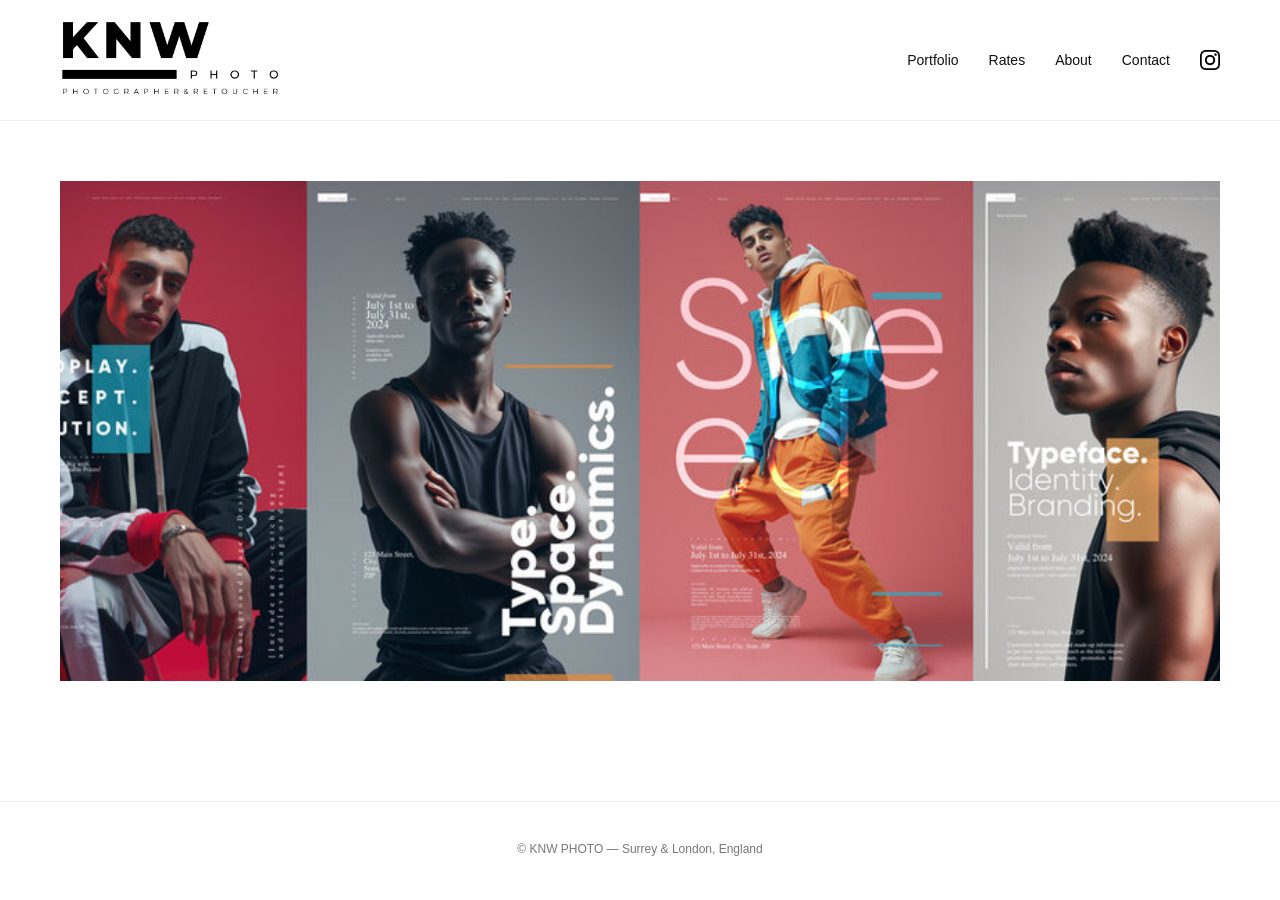
==== index.html @ 786fbc4c "Add files via upload" ====
<!DOCTYPE html>
<html lang="en">
<head>
    <meta charset="UTF-8">
    <title>Home | KNW PHOTO</title>
    <meta name="description" content="Beauty, commercial and editorial photography portfolio by KNW PHOTO. Based in Surrey & London, England.">
    <meta name="viewport" content="width=device-width, initial-scale=1.0">

    <!-- Main CSS -->
    <link rel="stylesheet" href="assets/css/style.css">
</head>
<body>

<!-- ===================== HEADER ===================== -->
<header class="site-header">
    <nav class="nav">
        <a href="index.html" class="site-logo" aria-label="Home">
            <img src="assets/images/logo.png" alt="KNW PHOTO">
        </a>

        <!-- Hamburger menu for mobile -->
        <div class="hamburger" aria-label="Menu">&#9776;</div>

        <ul class="nav-links">
            <li><a href="portfolio.html">Portfolio</a></li>
            <li><a href="rates.html">Rates</a></li>
            <li><a href="about.html">About</a></li>
            <li><a href="contact.html">Contact</a></li>
            <li class="instagram-li">
                <a href="https://www.instagram.com/knw.photo/" target="_blank" aria-label="Instagram">
                    <img src="assets/icons/instagram.png" alt="Instagram" class="instagram-icon">
                </a>
            </li>
        </ul>
    </nav>
</header>

<!-- ===================== MAIN ===================== -->
<main class="site-container">

    <!-- Hero Banner linking to Portfolio -->
    <section class="hero-banner">
        <a href="portfolio.html">
            <img src="assets/images/hero/hero.jpg" alt="KNW PHOTO" class="hero-image">
            <div class="hero-overlay">
                <span class="hero-text">KNW PHOTO - Photographer & Retoucher</span>
            </div>
        </a>
    </section>

</main>


<!-- ===================== FOOTER ===================== -->
<footer class="site-footer">
    © KNW PHOTO — Surrey & London, England
</footer>

<!-- JS for mobile nav -->
<script src="assets/js/nav.js"></script>
</body>
</html>
---- assets/css/style.css ----
/* ===================== RESET ===================== */
* {
    margin: 0;
    padding: 0;
    box-sizing: border-box;
}

body {
    font-family: Arial, Helvetica, sans-serif;
    color: #111;
    background: #fff;
}

/* ===================== HEADER ===================== */
.site-header {
    border-bottom: 1px solid #eee;
    position: relative;
    z-index: 1000; /* ensures header sits above main content */
}

.nav {
    max-width: 1200px;
    margin: 0 auto;
    padding: 20px;
    display: flex;
    justify-content: space-between;
    align-items: center;
    position: relative;
    z-index: 1001;
}

/* LOGO IMAGE */
.site-logo {
    display: block;
}

.site-logo img {
    height: 80px;
    width: auto;
    display: block;
}

/* Hamburger menu - hidden on desktop */
.hamburger {
    display: none;
    font-size: 28px;
    cursor: pointer;
    position: relative;
    z-index: 1002; /* always on top */
}

/* NAV LINKS */
.nav-links {
    list-style: none;
    display: flex;
    gap: 30px;
    align-items: center;
    position: relative;
    z-index: 1000;
}

.nav-links a {
    text-decoration: none;
    color: #111;
    font-size: 14px;
}

/* Instagram icon */
.instagram-icon {
    width: 20px;
    height: 20px;
    display: block;
}

header nav ul li.instagram-li a {
    display: flex;
    align-items: center;
}

header nav ul li a {
    color: #111;
    text-decoration: none;
    display: inline-flex;
    align-items: center;
    transition: color 0.25s ease, transform 0.25s ease;
    transform-origin: center;
}

header nav ul li a:hover {
    color: #888;
    transform: scale(1.08);
}

header nav ul li a img,
header nav ul li a svg {
    display: block;
    width: 18px;
    height: auto;
    transition: inherit;
}

/* ===================== MOBILE NAV ===================== */
@media (max-width: 768px) {
    .hamburger {
        display: block;
    }

    .nav-links {
        display: none;
        flex-direction: column;
        position: absolute;
        top: 100%;
        right: 0;
        background: #fff;
        width: 220px;
        box-shadow: 0 4px 12px rgba(0,0,0,0.1);
        border-radius: 0 0 6px 6px;
        padding: 15px 0;
        z-index: 1005; /* ensures dropdown sits above content */
    }

    .nav-links.active {
        display: flex;
    }
}

/* ===================== MAIN ===================== */
.site-container {
    max-width: 1200px;
    margin: 0 auto;
    padding: 60px 20px;
}

.page-header {
    margin-bottom: 40px;
}

.page-header h1 {
    font-size: 28px;
    margin-bottom: 10px;
}

.page-header p {
    font-size: 14px;
    color: #666;
}

/* ===================== HERO BANNER ===================== */
.hero-banner {
    position: relative;
    width: 100%;
    max-width: 1200px;
    margin: 0 auto 60px auto;
    overflow: hidden;
    cursor: pointer;
    z-index: 0;
}

.hero-image {
    width: 100%;
    height: 500px;
    object-fit: cover;
    display: block;
    transition: transform 0.4s ease, filter 0.4s ease;
}

.hero-overlay {
    position: absolute;
    inset: 0;
    background: rgba(0,0,0,0);
    display: flex;
    align-items: center;
    justify-content: center;
    transition: background 0.4s ease;
    z-index: 1;
}

.hero-text {
    color: #fff;
    font-size: 28px;
    opacity: 0;
    transition: opacity 0.4s ease;
    text-align: center;
    letter-spacing: 0.05em;
    padding: 0 10px;
    z-index: 2;
}

.hero-banner:hover .hero-image {
    transform: scale(1.05);
}

.hero-banner:hover .hero-overlay {
    background: rgba(0,0,0,0.4);
}

.hero-banner:hover .hero-text {
    opacity: 1;
}

.hero-banner a {
    display: block;
    text-decoration: none;
    color: inherit;
}

/* ===================== PORTFOLIO TILES ===================== */
.portfolio-tiles {
    display: grid;
    grid-template-columns: repeat(3, 1fr);
    gap: 20px;
}

.portfolio-item {
    position: relative;
    overflow: hidden;
    text-decoration: none;
    color: #fff;
}

.portfolio-item img {
    width: 100%;
    height: 100%;
    object-fit: cover;
    display: block;
    transition: transform 0.4s ease;
}

.portfolio-label {
    position: absolute;
    top: 50%;
    left: 50%;
    transform: translate(-50%, -50%);
    letter-spacing: 0.2em;
    font-size: 14px;
    opacity: 0;
    transition: opacity 0.3s ease;
    z-index: 2;
}

.portfolio-item::after {
    content: "";
    position: absolute;
    inset: 0;
    background: rgba(0,0,0,0.4);
    opacity: 0;
    transition: opacity 0.3s ease;
}

.portfolio-item:hover img {
    transform: scale(1.05);
}

.portfolio-item:hover::after {
    opacity: 1;
}

.portfolio-item:hover .portfolio-label {
    opacity: 1;
}

/* ===================== FOOTER ===================== */
.site-footer {
    text-align: center;
    padding: 40px 20px;
    font-size: 12px;
    color: #777;
    border-top: 1px solid #eee;
}

/* ===================== CONTACT PAGE ===================== */
.contact-info {
    display: flex;
    flex-direction: column;
    align-items: center;
    gap: 50px;
    margin-top: 60px;
}

.contact-links {
    display: flex;
    flex-direction: column;
    align-items: center;
    gap: 25px;
}

.contact-item {
    display: flex;
    align-items: center;
    gap: 10px;
    font-size: 18px;
    text-decoration: none;
    color: #111;
    transition: transform 0.25s ease, opacity 0.25s ease;
}

.contact-item:hover {
    transform: scale(1.03);
    opacity: 0.8;
}

.contact-icon {
    width: 20px;
    height: 20px;
    display: inline-block;
}

.contact-map {
    width: 100%;
    max-width: 600px;
    border-radius: 6px;
    overflow: hidden;
    box-shadow: 0 4px 12px rgba(0,0,0,0.1);
}

.contact-map img {
    width: 100%;
    height: auto;
    display: block;
}

/* ===================== RATES PAGE ===================== */
.commercial-notice,
.portfolio-packages,
.retouching-rates {
    margin-bottom: 60px;
    text-align: center;
}

.commercial-notice h2,
.portfolio-packages h2,
.retouching-rates h2 {
    font-size: 22px;
    margin-bottom: 15px;
}

.commercial-notice p {
    font-size: 16px;
    color: #333;
}

.commercial-notice a {
    text-decoration: none;
    color: #111;
    font-weight: bold;
    transition: color 0.25s ease;
}

.commercial-notice a:hover {
    color: #888;
}

/* ===================== PORTFOLIO PACKAGES ===================== */
.packages-grid {
    display: grid;
    grid-template-columns: repeat(auto-fit, minmax(250px, 1fr));
    gap: 20px;
    max-width: 1200px;
    margin: 0 auto;
    text-align: left;
}

.package {
    background: #fff;
    border: 1px solid #eee;
    border-radius: 6px;
    padding: 20px;
    transition: transform 0.3s ease, box-shadow 0.3s ease;
}

.package:hover {
    transform: translateY(-3px);
    box-shadow: 0 6px 18px rgba(0,0,0,0.1);
}

.package h3 {
    font-size: 18px;
    margin-bottom: 10px;
}

.package p {
    font-size: 14px;
    margin-bottom: 10px;
    line-height: 1.5;
}

.package ul {
    list-style: none;
    padding-left: 0;
}

.package ul li {
    position: relative;
    padding-left: 18px;
    margin-bottom: 6px;
    font-size: 14px;
}

.package ul li::before {
    content: "•";
    position: absolute;
    left: 0;
    color: #888;
    font-size: 14px;
    line-height: 1;
}

/* ===================== RETOUCHING RATES ===================== */
.retouch-list {
    list-style: none;
    padding: 0;
    font-size: 16px;
    color: #333;
}

.retouch-list li {
    margin-bottom: 10px;
}

/* ===================== ABOUT PAGE ===================== */
.about-page {
    max-width: 1200px;
    margin: 0 auto;
    padding: 60px 20px;
    font-family: Arial, Helvetica, sans-serif;
    color: #111;
}

.about-intro {
    display: flex;
    align-items: flex-start;
    gap: 40px;
    margin-bottom: 60px;
    flex-wrap: wrap;
}

.about-text {
    flex: 1 1 400px;
    font-size: 16px;
    line-height: 1.6;
}

.about-text p {
    margin-bottom: 15px;
}

.about-images {
    flex: 1 1 400px;
    display: flex;
    flex-direction: column;
    gap: 20px;
}

.about-images img {
    width: 100%;
    max-width: 470px;  
    height: auto;      
    border-radius: 6px;
    box-shadow: 0 4px 12px rgba(0,0,0,0.08);
    display: block;
    object-fit: cover;
}

/* Fix alignment for background section */
.about-background {
    text-align: left;
    font-size: 16px;
    line-height: 1.6;
    max-width: 1200px;
    margin: 0 auto 60px auto;
    padding: 0 20px;
}

.about-background h2 {
    font-size: 22px;
    margin-bottom: 15px;
}

/* ===================== RESPONSIVE ===================== */
@media (max-width: 1024px) {
    .about-intro {
        gap: 30px;
    }
    .about-images img {
        max-height: 250px;
    }
    .packages-grid {
        grid-template-columns: repeat(2, 1fr);
    }
}

@media (max-width: 768px) {
    .about-intro {
        flex-direction: column;
    }
    .about-images {
        flex-direction: row;
        gap: 15px;
    }
    .about-images img {
        max-height: 200px;
        flex: 1 1 50%;
    }
    .about-text, .about-background {
        font-size: 15px;
    }
    .packages-grid {
        grid-template-columns: 1fr;
    }
    .commercial-notice p,
    .retouch-list li {
        font-size: 14px;
    }
    .commercial-notice h2,
    .portfolio-packages h2,
    .retouching-rates h2 {
        font-size: 20px;
    }
    .package h3 {
        font-size: 16px;
    }
}

@media (max-width: 480px) {
    .about-images {
        flex-direction: column;
    }
    .about-images img {
        max-height: 180px;
    }
    .about-text, .about-background {
        font-size: 14px;
        padding: 0 15px;
    }
}
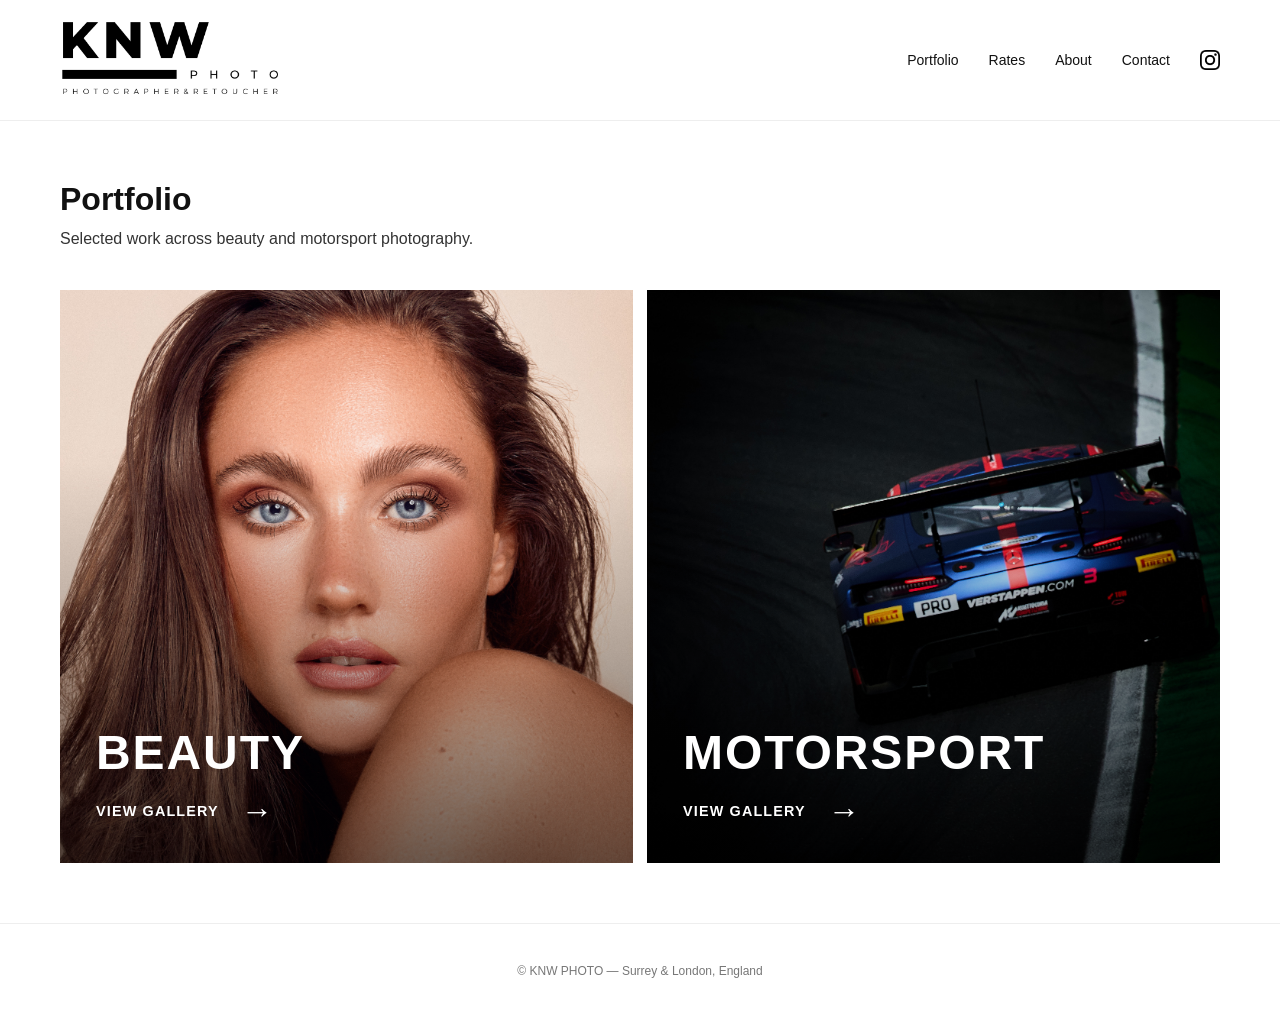
==== commit 4914183a: "Create index.html" ====
--- a/index.html
+++ b/index.html
@@ -1,62 +1,111 @@
-<!DOCTYPE html>
-<html lang="en">
-<head>
-    <meta charset="UTF-8">
-    <title>Home | KNW PHOTO</title>
-    <meta name="description" content="Beauty, commercial and editorial photography portfolio by KNW PHOTO. Based in Surrey & London, England.">
-    <meta name="viewport" content="width=device-width, initial-scale=1.0">
-
-    <!-- Main CSS -->
-    <link rel="stylesheet" href="assets/css/style.css">
-</head>
-<body>
-
-<!-- ===================== HEADER ===================== -->
-<header class="site-header">
-    <nav class="nav">
-        <a href="index.html" class="site-logo" aria-label="Home">
-            <img src="assets/images/logo.png" alt="KNW PHOTO">
-        </a>
-
-        <!-- Hamburger menu for mobile -->
-        <div class="hamburger" aria-label="Menu">&#9776;</div>
-
-        <ul class="nav-links">
-            <li><a href="portfolio.html">Portfolio</a></li>
-            <li><a href="rates.html">Rates</a></li>
-            <li><a href="about.html">About</a></li>
-            <li><a href="contact.html">Contact</a></li>
-            <li class="instagram-li">
-                <a href="https://www.instagram.com/knw.photo/" target="_blank" aria-label="Instagram">
-                    <img src="assets/icons/instagram.png" alt="Instagram" class="instagram-icon">
-                </a>
-            </li>
-        </ul>
-    </nav>
-</header>
-
-<!-- ===================== MAIN ===================== -->
-<main class="site-container">
-
-    <!-- Hero Banner linking to Portfolio -->
-    <section class="hero-banner">
-        <a href="portfolio.html">
-            <img src="assets/images/hero/hero.jpg" alt="KNW PHOTO" class="hero-image">
-            <div class="hero-overlay">
-                <span class="hero-text">KNW PHOTO - Photographer & Retoucher</span>
-            </div>
-        </a>
-    </section>
-
-</main>
-
-
-<!-- ===================== FOOTER ===================== -->
-<footer class="site-footer">
-    © KNW PHOTO — Surrey & London, England
-</footer>
-
-<!-- JS for mobile nav -->
-<script src="assets/js/nav.js"></script>
-</body>
-</html>
+<!DOCTYPE html>
+<html lang="en">
+<head>
+    <meta charset="UTF-8">
+    <title>Portfolio | KNW PHOTO</title>
+
+    <meta name="description" content="Beauty and motorsport photography portfolio by KNW PHOTO. Based in Surrey & London, England.">
+
+    <meta name="viewport" content="width=device-width, initial-scale=1.0">
+
+    <!-- Main CSS -->
+    <link rel="stylesheet" href="assets/css/style.css">
+</head>
+
+<body>
+
+<!-- ===================== HEADER ===================== -->
+<header class="site-header">
+    <nav class="nav">
+
+        <a href="index.html" class="site-logo" aria-label="Home">
+            <img src="assets/images/logo.png" alt="KNW PHOTO">
+        </a>
+
+        <!-- Hamburger menu for mobile -->
+        <div class="hamburger" aria-label="Menu">&#9776;</div>
+
+        <ul class="nav-links">
+            <li><a href="portfolio.html">Portfolio</a></li>
+            <li><a href="rates.html">Rates</a></li>
+            <li><a href="about.html">About</a></li>
+            <li><a href="contact.html">Contact</a></li>
+
+            <li class="instagram-li">
+                <a href="https://www.instagram.com/knw.photo/" target="_blank" aria-label="Instagram">
+                    <img src="assets/icons/instagram.png" alt="Instagram" class="instagram-icon">
+                </a>
+            </li>
+        </ul>
+
+    </nav>
+</header>
+
+<!-- ===================== MAIN ===================== -->
+<main class="site-container">
+
+    <header class="page-header">
+        <h1>Portfolio</h1>
+        <p>Selected work across beauty and motorsport photography.</p>
+    </header>
+
+    <section class="portfolio-tiles portfolio-two-grid">
+
+        <!-- BEAUTY -->
+        <a href="beauty.html" class="portfolio-item large-tile">
+
+            <img src="assets/images/hero/beauty_tile.jpg" alt="Beauty photography">
+
+            <div class="portfolio-overlay">
+
+                <div class="portfolio-text">
+
+                    <h2 class="portfolio-title">BEAUTY</h2>
+
+                    <div class="portfolio-link-wrap">
+                        <span class="portfolio-link-text">VIEW GALLERY</span>
+                        <span class="portfolio-arrow">→</span>
+                    </div>
+
+                </div>
+
+            </div>
+
+        </a>
+
+        <!-- MOTORSPORT -->
+        <a href="motorsport.html" class="portfolio-item large-tile">
+
+            <img src="assets/images/hero/moto_tile.jpg" alt="Motorsport photography">
+
+            <div class="portfolio-overlay">
+
+                <div class="portfolio-text">
+
+                    <h2 class="portfolio-title">MOTORSPORT</h2>
+
+                    <div class="portfolio-link-wrap">
+                        <span class="portfolio-link-text">VIEW GALLERY</span>
+                        <span class="portfolio-arrow">→</span>
+                    </div>
+
+                </div>
+
+            </div>
+
+        </a>
+
+    </section>
+
+</main>
+
+<!-- ===================== FOOTER ===================== -->
+<footer class="site-footer">
+    © KNW PHOTO — Surrey & London, England
+</footer>
+
+<!-- JS for mobile nav -->
+<script src="assets/js/nav.js"></script>
+
+</body>
+</html>
--- a/assets/css/style.css
+++ b/assets/css/style.css
@@ -1,4 +1,7 @@
 /* ===================== RESET ===================== */
+html {
+    overflow-y: scroll; /* prevent horizontal shift */
+}
 * {
     margin: 0;
     padding: 0;
@@ -533,3 +536,165 @@
         padding: 0 15px;
     }
 }
+
+/* ==============================
+   TWO TILE PORTFOLIO LANDING
+============================== */
+
+.site-container {
+    max-width: 1200px;
+    margin: 0 auto;
+    padding: 60px 20px;
+}
+
+.page-header {
+    margin-bottom: 42px;
+}
+
+.page-header h1 {
+    font-size: 2rem;
+    margin-bottom: 12px;
+}
+
+.page-header p {
+    font-size: 1rem;
+    color: #333;
+}
+
+/* Two tile grid */
+.portfolio-two-grid {
+    display: grid !important;
+    grid-template-columns: repeat(2, minmax(0, 1fr));
+    gap: 14px;
+    width: 100%;
+    margin-top: 40px;
+}
+
+/* Tile */
+.portfolio-two-grid .large-tile {
+    position: relative;
+    display: block;
+    aspect-ratio: 1 / 1;
+    overflow: hidden;
+    background: #000;
+    text-decoration: none;
+}
+
+/* Image */
+.portfolio-two-grid .large-tile img {
+    width: 100%;
+    height: 100%;
+    display: block;
+    object-fit: cover;
+    transition: transform 0.6s ease, filter 0.6s ease;
+}
+
+/* Image base */
+.portfolio-two-grid .large-tile img {
+    width: 100%;
+    height: 100%;
+    display: block;
+    object-fit: cover;
+
+    transition:
+        transform 0.6s ease,
+        filter 0.6s ease;
+}
+
+/* Dark hover layer */
+.portfolio-two-grid .large-tile::before {
+    content: "";
+    position: absolute;
+    inset: 0;
+    background: rgba(0,0,0,0.18);
+    opacity: 0;
+    transition: opacity 0.4s ease;
+    z-index: 1;
+}
+
+/* Hover effect */
+.portfolio-two-grid .large-tile:hover img {
+    transform: scale(1.035);
+    filter: grayscale(15%) brightness(0.82);
+}
+
+/* Fade overlay in */
+.portfolio-two-grid .large-tile:hover::before {
+    opacity: 1;
+}
+
+/* Stop old portfolio hover overlay interfering */
+.portfolio-two-grid .large-tile::after {
+    display: none;
+}
+
+/* Overlay */
+.portfolio-two-grid .portfolio-overlay {
+    position: absolute;
+    inset: 0;
+    display: flex;
+    align-items: flex-end;
+    padding: 36px;
+    color: #fff;
+    pointer-events: none;
+    z-index: 2;
+
+    background: linear-gradient(
+        to top,
+        rgba(0,0,0,0.58) 0%,
+        rgba(0,0,0,0.25) 35%,
+        rgba(0,0,0,0) 70%
+    );
+}
+
+/* Text */
+.portfolio-two-grid .portfolio-text {
+    color: #fff;
+}
+
+.portfolio-two-grid .portfolio-title {
+    margin: 0 0 18px 0;
+    font-size: 3rem;
+    line-height: 1;
+    font-weight: 700;
+    letter-spacing: 0.04em;
+    text-transform: uppercase;
+}
+
+.portfolio-two-grid .portfolio-link-wrap {
+    display: flex;
+    align-items: center;
+    gap: 22px;
+}
+
+.portfolio-two-grid .portfolio-link-text {
+    font-size: 0.9rem;
+    font-weight: 600;
+    letter-spacing: 0.08em;
+    text-transform: uppercase;
+}
+
+.portfolio-two-grid .portfolio-arrow {
+    font-size: 2rem;
+    line-height: 1;
+    transition: transform 0.4s ease;
+}
+
+.portfolio-two-grid .large-tile:hover .portfolio-arrow {
+    transform: translateX(8px);
+}
+
+/* Mobile */
+@media (max-width: 900px) {
+    .portfolio-two-grid {
+        grid-template-columns: 1fr;
+    }
+
+    .portfolio-two-grid .portfolio-title {
+        font-size: 2.2rem;
+    }
+
+    .portfolio-two-grid .portfolio-overlay {
+        padding: 24px;
+    }
+}
